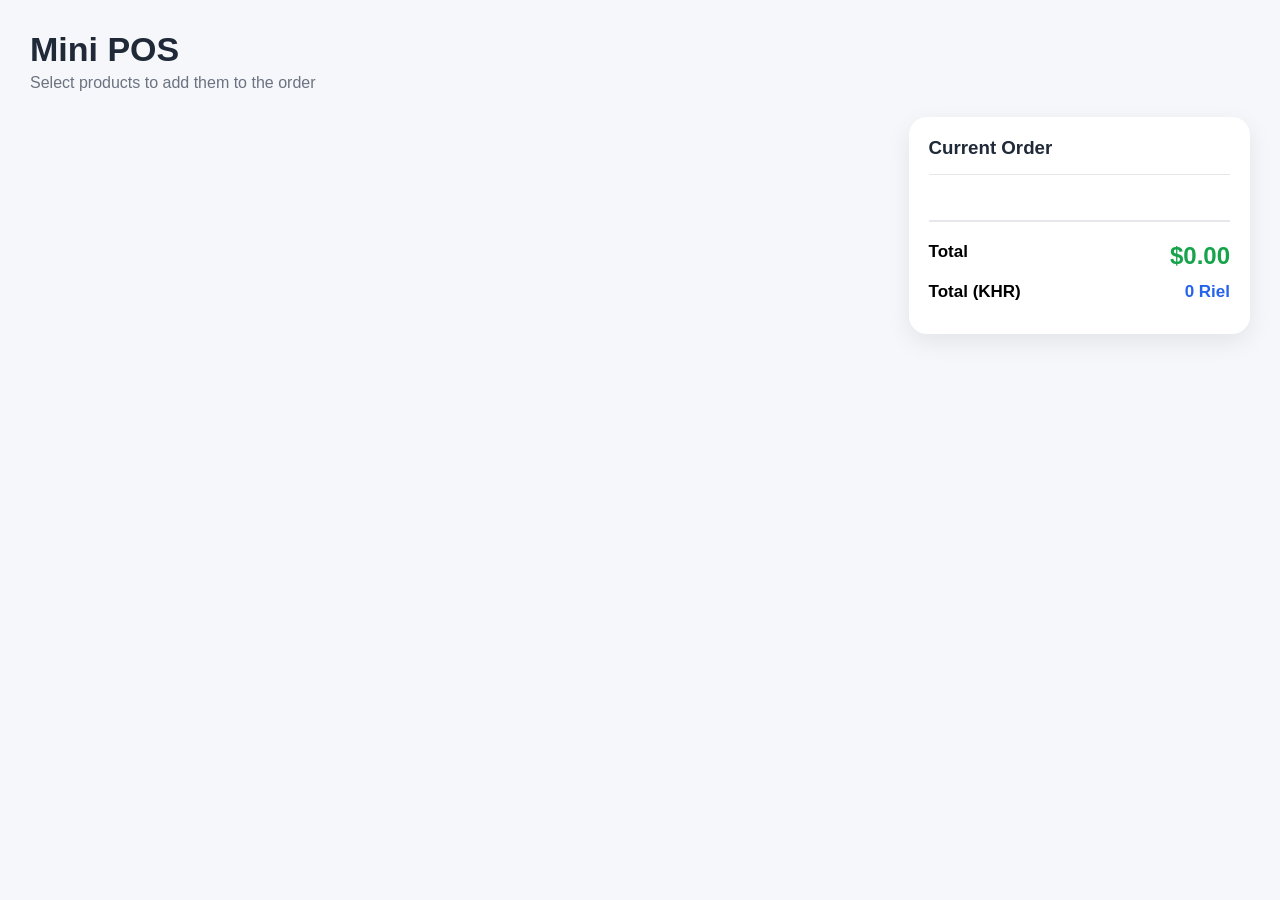
==== pos.html @ dd7a2405 "Add files via upload" ====
<!doctype html>
<html lang="en">
  <head>
    <meta charset="UTF-8" />
    <meta name="viewport" content="width=device-width, initial-scale=1.0" />
    <title>Mini POS</title>
    <link rel="stylesheet" href="./stylepos.css" />
  </head>
  <body>
    <h1>Mini POS</h1>
    <p>Select products to add them to the order</p>

    <div class="container">
      <div id="product_grid"></div>

      <aside>
        <div class="cartHeader">
          <h3>Current Order</h3>
        </div>

        <div id="cartItems"></div>

        <div class="checkout">
          <div class="total">
            <span>Total</span>
            <span id="total">$0.00</span>
          </div>

          <div class="totalKHR">
            <span>Total (KHR)</span>
            <span id="totalKHR">0 Riel</span>
          </div>
        </div>
      </aside>
    </div>
  </body>

  <script>
    let product_list = localStorage.getItem("product_list");
    product_list = JSON.parse(product_list);
    let selectedProduct = [];

    const productGrid = document.querySelector("#product_grid");
    const cartItems = document.querySelector("#cartItems");
    const totalElement = document.getElementById("total");
    const totalKHRElement = document.getElementById("totalKHR");
    productGrid.innerHTML = "";
    renderProduct();

    // take info from local
    function renderProduct() {
      product_list.forEach((product) => {
        const productCard = document.createElement("article");
        productCard.classList.add("productCard");
        productCard.style.height = "260px";

        productCard.innerHTML = `
            <div class = "product_image" onclick = "onClickProduct('${product.id}')">
              <img src="${product.image}" alt = "${product.name}" width = "100">
            </div>

            <div class = "product_info" onclick = "onClickProduct('${product.id}')">
              <div class = "category_label">${product.category}</div>
              <div class = "title_label">${product.name}</div>
              <div class = "price_label">$${product.price.toFixed(2)}</div>
            </div>
                `;
        productGrid.appendChild(productCard);
      });
    }

    // click on items
    function onClickProduct(id) {
      product_list.forEach(function (product) {
        if (product.id == id) {
          let dpl = selectedProduct.findIndex(
            (product) => product.id === Number(id),
          );
          console.log(dpl);
          if (dpl === -1) {
            product.qty = 1;
            selectedProduct.push(product);
          } else {
            selectedProduct[dpl].qty++;
          }
          getTotal();
        }
      });

      renderCart();
    }

    // after click
    function renderCart() {
      cartItems.innerHTML = "";

      selectedProduct.forEach(function (product) {
        let div = document.createElement("div");
        div.classList.add("cart_item");
        div.innerHTML = `
            <img src="${product.image}" width="40">
            <h4>${product.name}</h4>
            <p>$${product.price.toFixed(2)}</p>
            
            <div class = "qtyControl">
              <button class = "qty-btn" onclick="decreaseQty(${product.id})">-</button>
              <span class = "qty-value">${product.qty}</span>
              <button class = "qty-btn" onclick="increaseQty(${product.id})">+</button>
            </div>

            <div>
              <div class = "item-total">$${(product.price * product.qty).toFixed(2)}</div>
              <button class="remove-btn" onclick="removeProduct(${product.id})">Remove</button>
            </div>
        `;
        cartItems.appendChild(div);
      });
    }

    // buttom + items
    function increaseQty(id) {
      for (let product of selectedProduct) {
        if (product.id == id) {
          product.qty++;
          break;
        }
      }

      renderCart();
      getTotal();
    }

    // buttom - items
    function decreaseQty(id) {
      for (let product of selectedProduct) {
        if (product.id == id) {
          product.qty--;

          if (product.qty <= 0) {
            removeProduct(id);
            return;
          }

          break;
        }
      }

      renderCart();
      getTotal();
    }

    // buttom remove items
    function removeProduct(id) {
      let index = -1;

      for (let i = 0; i < selectedProduct.length; i++) {
        if (selectedProduct[i].id == id) {
          index = i;
          break;
        }
      }

      if (index > -1) {
        selectedProduct.splice(index, 1);
      }

      renderCart();
      getTotal();
    }

    //total
    function getTotal() {
      let total = 0;
      selectedProduct.forEach((item) => {
        total += item.price * item.qty;
      });
      totalElement.innerHTML = "$" + total.toFixed(2);
      totalKHRElement.innerHTML =
        (total * 4100).toLocaleString("en-US") + " Riel";
    }
  </script>
</html>
---- stylepos.css ----
*{
    margin:0;
    padding:0;
    box-sizing:border-box;
    font-family:"Poppins",sans-serif;
}

body{
    background:#f5f7fb;
    padding:30px;
}

h1{
    color:#1f2937;
    font-size:34px;
    margin-bottom:5px;
}

p{
    color:#6b7280;
    margin-bottom:25px;
}

/* ===========================
   MAIN LAYOUT
=========================== */

.container{
    display:grid;
    grid-template-columns:3fr 1.2fr;
    gap:25px;
    align-items:start;
}

/* ===========================
   PRODUCT GRID
=========================== */

#product_grid{
    display:grid;
    grid-template-columns:repeat(auto-fill,minmax(210px,1fr));
    gap:20px;
}

/* ===========================
   PRODUCT CARD
=========================== */

.productCard{
    background:white;
    border-radius:12px;
    box-shadow:0 4px 15px rgba(0,0,0,.08);
    text-align:center;
    padding:20px;
    transition:.25s;
    cursor:pointer;
}

.productCard:hover{
    transform:translateY(-5px);
    box-shadow:0 10px 20px rgba(0,0,0,.15);
}

.product_image{
    margin-bottom:15px;
}

.product_image img{
    width:120px;
    height:120px;
    object-fit:contain;
}

.category_label{
    color:#999;
    font-size:13px;
    margin-bottom:8px;
}

.title_label{
    font-size:18px;
    font-weight:bold;
    margin-bottom:10px;
    color:#333;
}

.price_label{
    font-size:22px;
    color:#1622a3;
    font-weight:bold;
}

/* ===========================
   ORDER PANEL
=========================== */

aside{
    background:white;
    border-radius:18px;
    padding:20px;
    box-shadow:0 8px 25px rgba(0,0,0,.08);
    position:sticky;
    top:20px;
}

.cartHeader{
    border-bottom:1px solid #e5e7eb;
    padding-bottom:15px;
    margin-bottom:20px;
}

.cartHeader h3{
    color:#1f2937;
}

/* ===========================
   CART ITEM
=========================== */

.cart_item{
    display:grid;
    grid-template-columns:55px 1fr auto auto;
    gap:15px;
    align-items:center;

    padding:15px 0;
    border-bottom:1px solid #f0f0f0;
}

.cart_item img{
    width:50px;
    height:50px;
    border-radius:10px;
    object-fit:cover;
    background:#f3f4f6;
}

.cart_item h4{
    font-size:15px;
    color:#374151;
}

.cart_item p{
    margin:0;
    color:#16a34a;
    font-weight:600;
}

/* ===========================
   QUANTITY
=========================== */

.qtyControl{
    display:flex;
    align-items:center;
    gap:10px;
}

.qty-btn{
    width:32px;
    height:32px;
    border:none;
    border-radius:8px;
    background:#2563eb;
    color:white;
    font-size:18px;
    cursor:pointer;
    transition:.2s;
}

.qty-btn:hover{
    background:#1d4ed8;
}

.qty-value{
    min-width:20px;
    text-align:center;
    font-weight:bold;
}

/* ===========================
   REMOVE
=========================== */

.item-total{
    color:#111827;
    font-weight:bold;
    margin-bottom:6px;
}

.remove-btn{
    border:none;
    background:#ef4444;
    color:white;
    padding:6px 10px;
    border-radius:8px;
    cursor:pointer;
    font-size:12px;
    transition:.2s;
}

.remove-btn:hover{
    background:#dc2626;
}

/* ===========================
   TOTAL
=========================== */

.checkout{
    margin-top:25px;
    border-top:2px solid #e5e7eb;
    padding-top:20px;
}

.total,
.totalKHR{
    display:flex;
    justify-content:space-between;
    margin-bottom:12px;
    font-size:17px;
    font-weight:600;
}

.total span:last-child{
    color:#16a34a;
    font-size:24px;
}

.totalKHR span:last-child{
    color:#2563eb;
}

/* ===========================
   SCROLL
=========================== */

#cartItems{
    max-height:500px;
    overflow:auto;
    padding-right:5px;
}

#cartItems::-webkit-scrollbar{
    width:6px;
}

#cartItems::-webkit-scrollbar-thumb{
    background:#d1d5db;
    border-radius:10px;
}

/* ===========================
   MOBILE
=========================== */

@media(max-width:950px){

    .container{
        grid-template-columns:1fr;
    }

    aside{
        position:static;
    }

}

@media(max-width:600px){

    body{
        padding:15px;
    }

    #product_grid{
        grid-template-columns:repeat(2,1fr);
    }

    .cart_item{
        grid-template-columns:45px 1fr;
    }

    .qtyControl{
        margin-top:10px;
    }

}
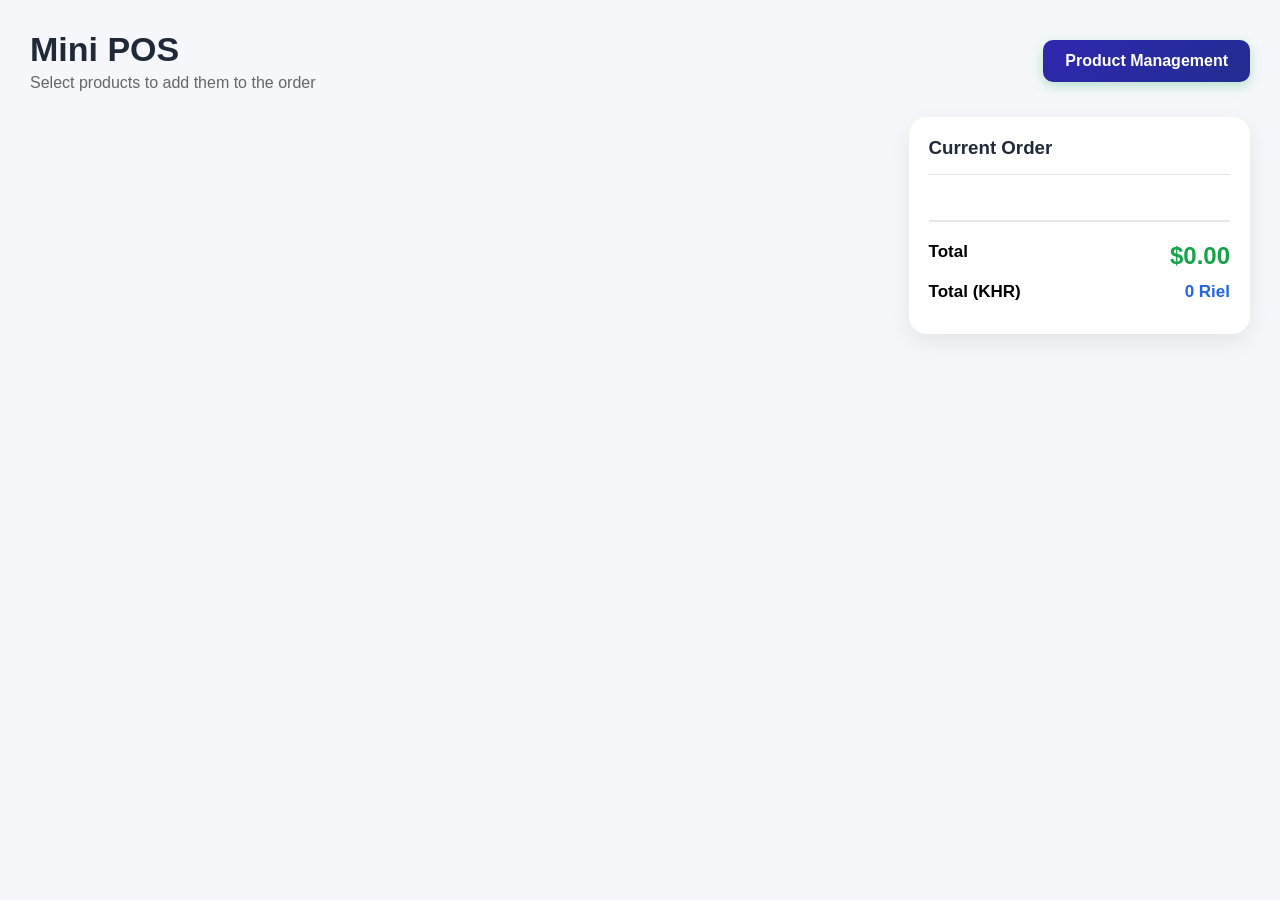
==== commit a67a5528: "Update pos.html" ====
--- a/pos.html
+++ b/pos.html
@@ -7,8 +7,14 @@
     <link rel="stylesheet" href="./stylepos.css" />
   </head>
   <body>
-    <h1>Mini POS</h1>
-    <p>Select products to add them to the order</p>
+    <div class="header">
+      <div>
+        <h1>Mini POS</h1>
+        <p>Select products to add them to the order</p>
+      </div>
+
+      <a href="index.html" class="btn-back"> Product Management </a>
+    </div>
 
     <div class="container">
       <div id="product_grid"></div>
--- a/stylepos.css
+++ b/stylepos.css
@@ -9,6 +9,47 @@
 body{
     background:#f5f7fb;
     padding:30px;
+}
+
+.header{
+    display:flex;
+    justify-content:space-between;
+    align-items:center;
+    margin-bottom:25px;
+}
+
+.header h1{
+    margin-bottom:5px;
+}
+
+.header p{
+    margin:0;
+    color:#666;
+}
+
+.btn-back{
+    display:inline-flex;
+    align-items:center;
+    gap:8px;
+    padding:12px 22px;
+    background:linear-gradient(135deg,#2e27ae,#212e91);
+    color:#fff;
+    text-decoration:none;
+    font-size:16px;
+    font-weight:600;
+    border-radius:10px;
+    box-shadow:0 4px 12px rgba(39,174,96,.3);
+    transition:all .3s ease;
+}
+
+.btn-back:hover{
+    background:linear-gradient(135deg,#219150,#1e8449);
+    transform:translateY(-2px);
+    box-shadow:0 8px 18px rgba(39,174,96,.4);
+}
+
+.btn-back:active{
+    transform:scale(.97);
 }
 
 h1{
@@ -285,4 +326,4 @@
         margin-top:10px;
     }
 
-}+}
